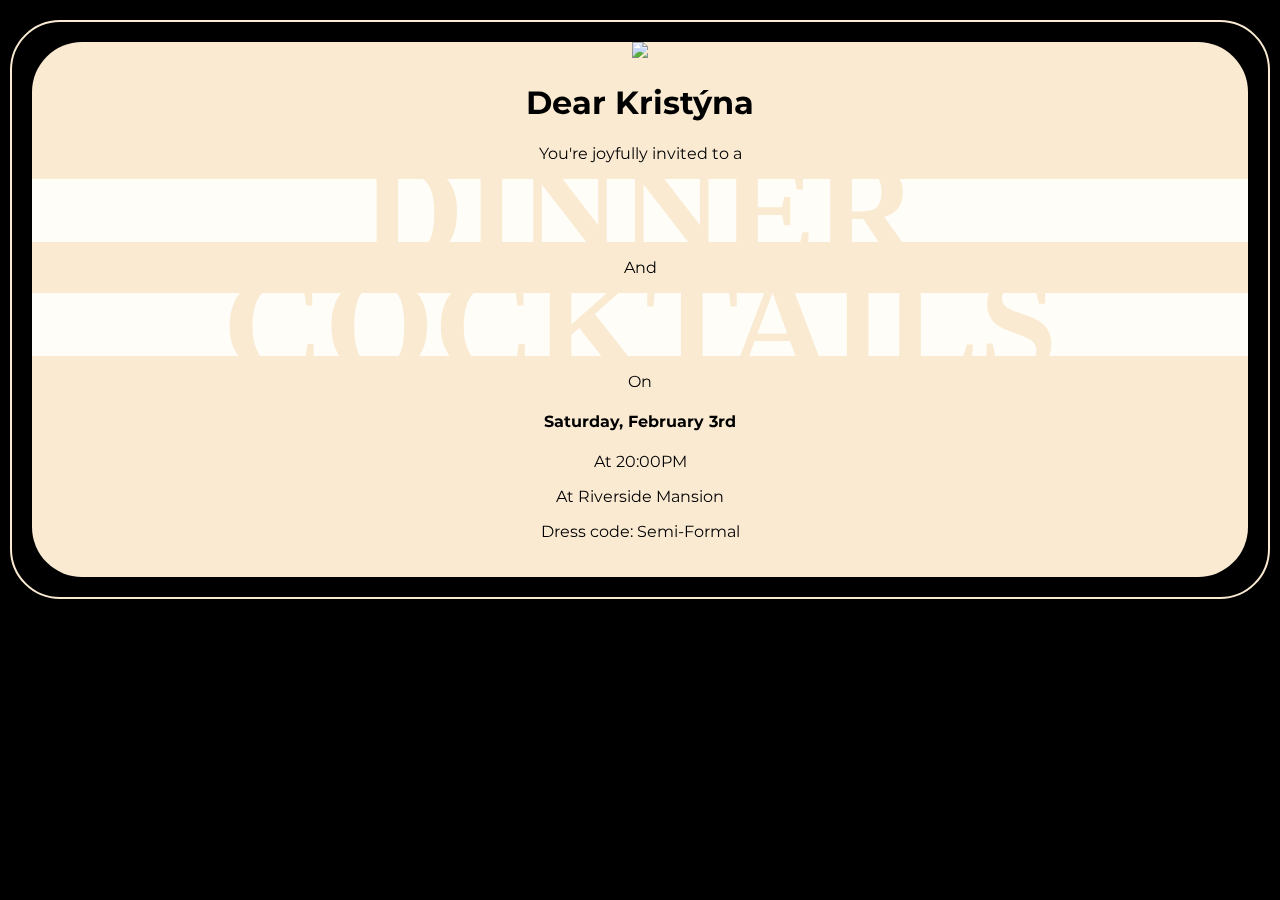
==== index.html @ 9834d934 "Update and rename kris.html to index.html" ====
<!DOCTYPE html>
<html lang="en">

<head>
    <meta charset="UTF-8">
    <meta name="viewport" content="width=device-width, initial-scale=1.0">
    <title>Video Background Example</title>
    <link rel="stylesheet" href="css.css">
    <link rel="preconnect" href="https://fonts.googleapis.com">
    <link rel="preconnect" href="https://fonts.gstatic.com" crossorigin>
    <link href="https://fonts.googleapis.com/css2?family=Montserrat:wght@500&display=swap" rel="stylesheet">
</head>

<body>
    <div class="card1">
        <div class="card">
            <div class="video-background">
                <video autoplay muted loop class="video">
                    <source src="sparkles.mp4" type="video/mp4">
                </video>
            </div>
            <div class="subheading">
                <img class="flower" src="flower.png">
                <h1>Dear Kristýna</h1>
                <p style="font-family: 'Montserrat' , sans-serif">You're joyfully invited to a</p>
            </div>

            <div class="banner">
                <video autoplay muted loop>
                    <source src="sparkles.mp4" type="video/mp4">
                </video>
                <h2>Dinner</h2>
            </div>

            <p style="font-family: 'Montserrat' , sans-serif">And</p>

            <div class="banner">
                <video autoplay muted loop>
                    <source src="sparkles.mp4" type="video/mp4">
                </video>
                <h2>Cocktails</h2>
            </div>

            <div class="lastText">
                <p style="font-family: 'Montserrat', sans-serif">On</p>
                <h4>Saturday, February 3rd</h4>
                <p>At 20:00PM</p>
                <p>At Riverside Mansion</p>
                <p>Dress code: Semi-Formal</p>
            </div>
        </div>
    </div>
</body>

</html>
---- css.css ----
body {
    margin: 0;
    overflow: hidden;
    background: #000;
}

.card1 {
    border: 2px solid #FAEAD2;
    border-radius: 50px;
    margin: 10px;
    margin-top: 20px;
}


.card {
    display: flex;
    flex-direction: column;
    align-items: center;
    justify-content: center;
    /* Border color */
    border-radius: 50px;
    margin: 20px;
    background-color: #FAEAD2;
}

.subheading,
.lastText {
    text-align: center;
}

.second {
    display: flex;
    flex-direction: column;
    align-items: center;
    justify-content: center;
    line-height: 0px;
}

.video-background {
    position: absolute;
    top: 0;
    left: 0;
    width: 100%;
    height: 100%;
    overflow: hidden;
    z-index: -1;
    /* Place the video behind other content */
}

.second h1 {

    font-size: 7vh;
    width: 100%;
    height: 100%;
    background: white;
    font-size: 5vw;
    /* Adjust the font size as needed */
    text-align: center;
    text-transform: uppercase;
    color: #000;
    line-height: 100vh;
    mix-blend-mode: screen;
}

.subheading h1,
h3 {
    font-family: 'Montserrat', sans-serif;
}

.lastText {
    font-family: 'Montserrat', sans-serif;
    padding-bottom: 20px;

}

.flower {
    position: relative;
    height: 22vh;
}

.secondCard {

    display: flex;
    flex-direction: column;
    align-items: center;
    justify-content: center;
    /* Border color */
    border-radius: 50px;
    margin: 20px;
    background-color: #FAEAD2;
}

.banner {
    position: relative;
    width: 100%;
    overflow: hidden;
    display: flex;
    justify-content: center;
    align-items: center;
    height: 7vh;
}

.banner video {
    position: absolute;
    top: 0;
    left: 0;
    width: 100%;
    height: 100%;
    object-fit: cover;
    transform: scale(2.0);
}

.banner h2 {
    position: absolute;
    font-size: 11vw;
    /* Adjust the font size as needed */
    text-align: center;
    background: #FAEAD2;
    text-transform: uppercase;
    color: #000;
    mix-blend-mode: screen;
    width: 100%;
}
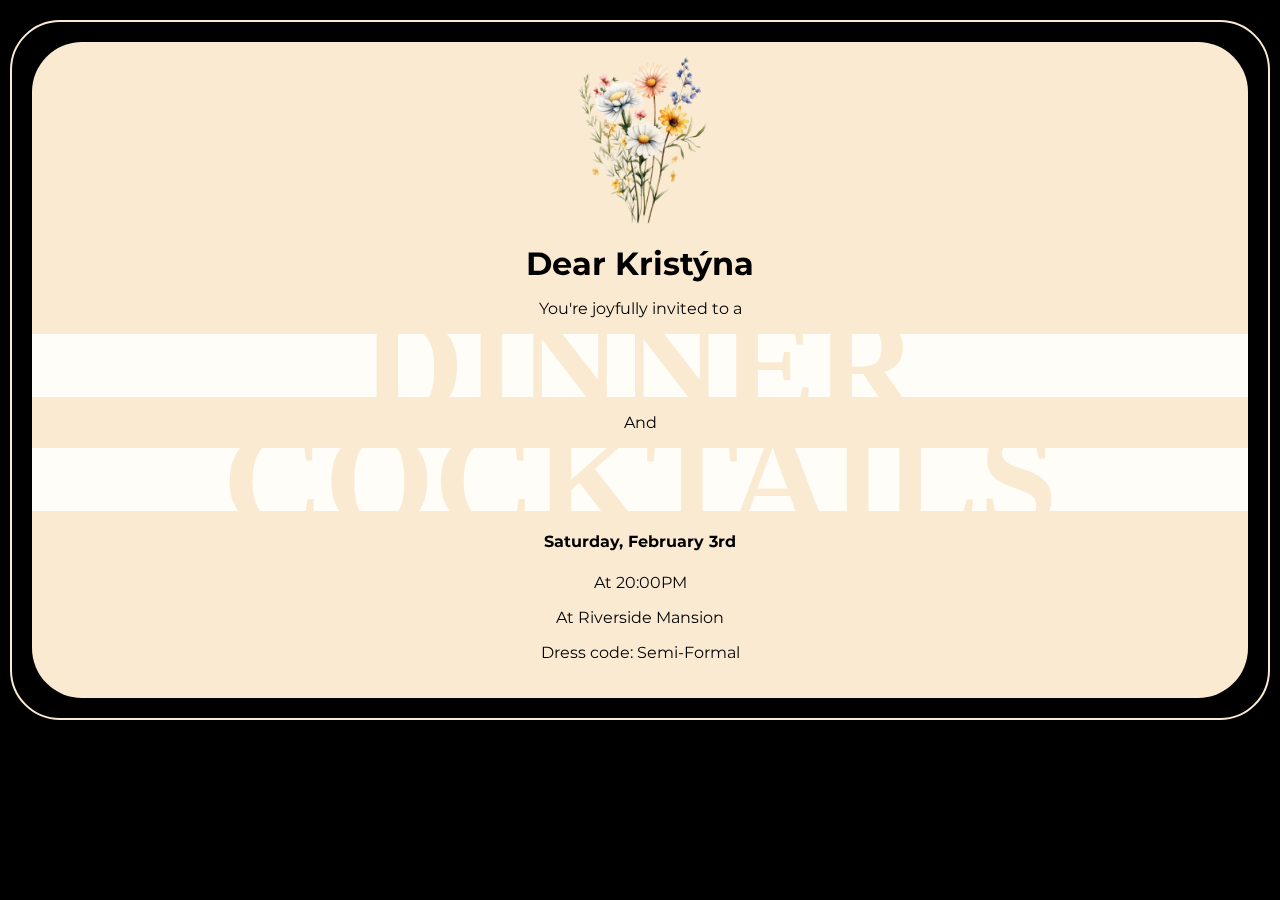
==== commit 2cdb6ae1: "Update index.html" ====
--- a/index.html
+++ b/index.html
@@ -9,6 +9,8 @@
     <link rel="preconnect" href="https://fonts.googleapis.com">
     <link rel="preconnect" href="https://fonts.gstatic.com" crossorigin>
     <link href="https://fonts.googleapis.com/css2?family=Montserrat:wght@500&display=swap" rel="stylesheet">
+    <meta name="viewport" content="width=device-width, initial-scale=1, maximum-scale=1, user-scalable=no">
+
 </head>
 
 <body>
@@ -42,7 +44,6 @@
             </div>
 
             <div class="lastText">
-                <p style="font-family: 'Montserrat', sans-serif">On</p>
                 <h4>Saturday, February 3rd</h4>
                 <p>At 20:00PM</p>
                 <p>At Riverside Mansion</p>
--- a/css.css
+++ b/css.css
@@ -65,6 +65,7 @@
 .subheading h1,
 h3 {
     font-family: 'Montserrat', sans-serif;
+    margin: 0;
 }
 
 .lastText {
@@ -120,4 +121,17 @@
     color: #000;
     mix-blend-mode: screen;
     width: 100%;
+}
+
+@media only screen and (max-width: 600px) {
+
+    .video-background {
+        position: absolute;
+        width: 100%;
+        height: 100%;
+        overflow: hidden;
+        z-index: -1;
+        /* Place the video behind other content */
+    }
+
 }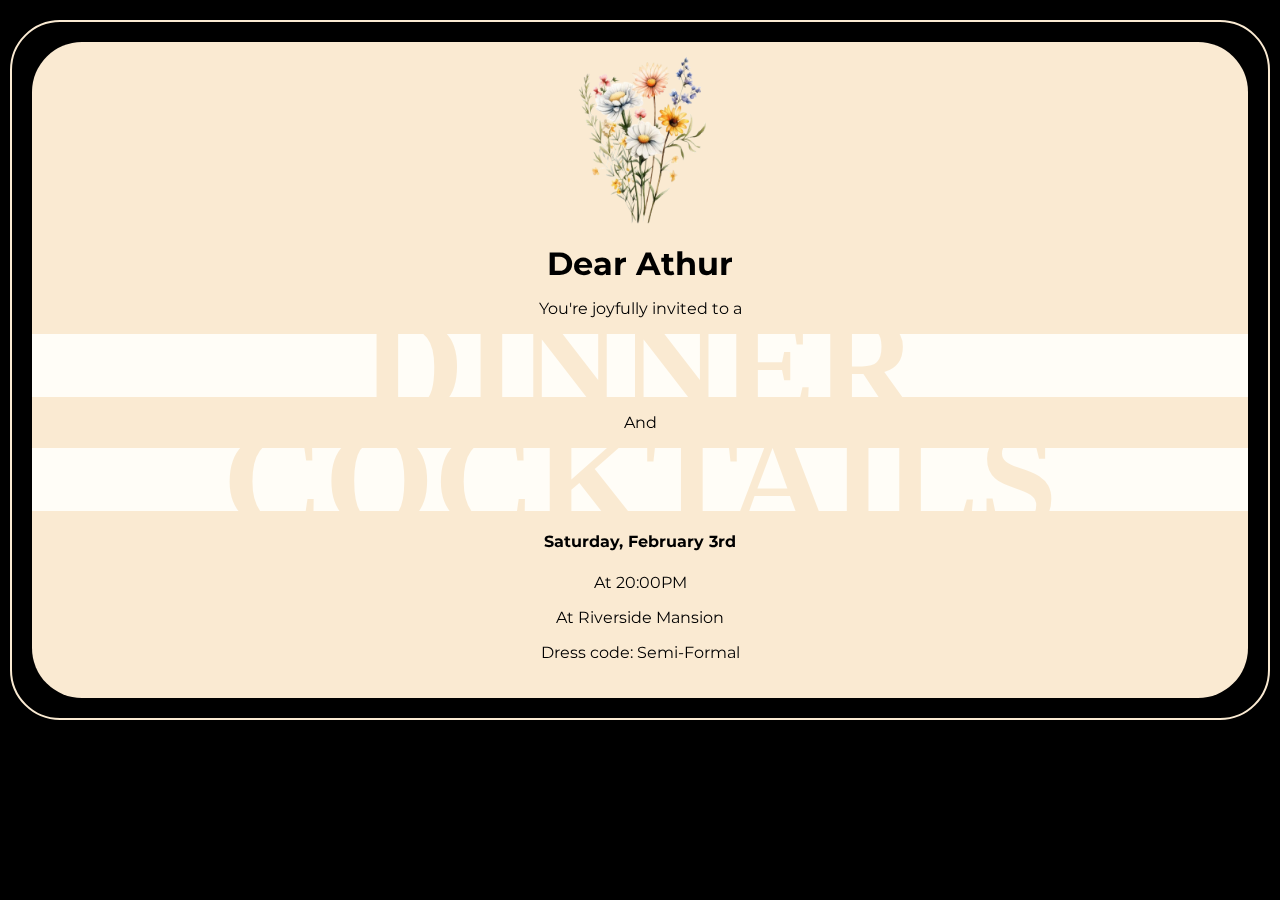
==== commit b27f6a07: "Update index.html" ====
--- a/index.html
+++ b/index.html
@@ -23,7 +23,7 @@
             </div>
             <div class="subheading">
                 <img class="flower" src="flower.png">
-                <h1>Dear Kristýna</h1>
+                <h1>Dear Athur</h1>
                 <p style="font-family: 'Montserrat' , sans-serif">You're joyfully invited to a</p>
             </div>
 
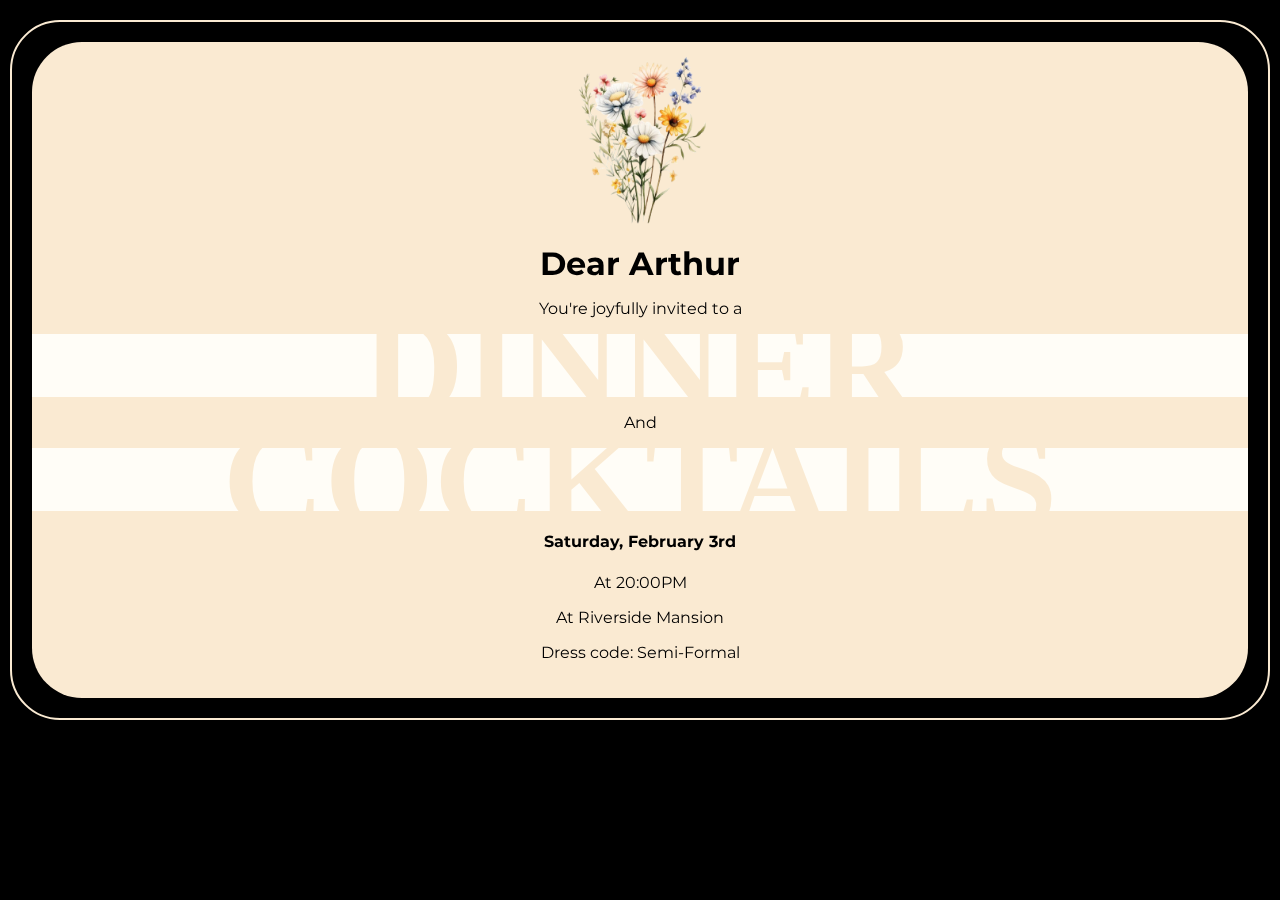
==== commit e7a94ca8: "Update index.html" ====
--- a/index.html
+++ b/index.html
@@ -23,7 +23,7 @@
             </div>
             <div class="subheading">
                 <img class="flower" src="flower.png">
-                <h1>Dear Athur</h1>
+                <h1>Dear Arthur</h1>
                 <p style="font-family: 'Montserrat' , sans-serif">You're joyfully invited to a</p>
             </div>
 
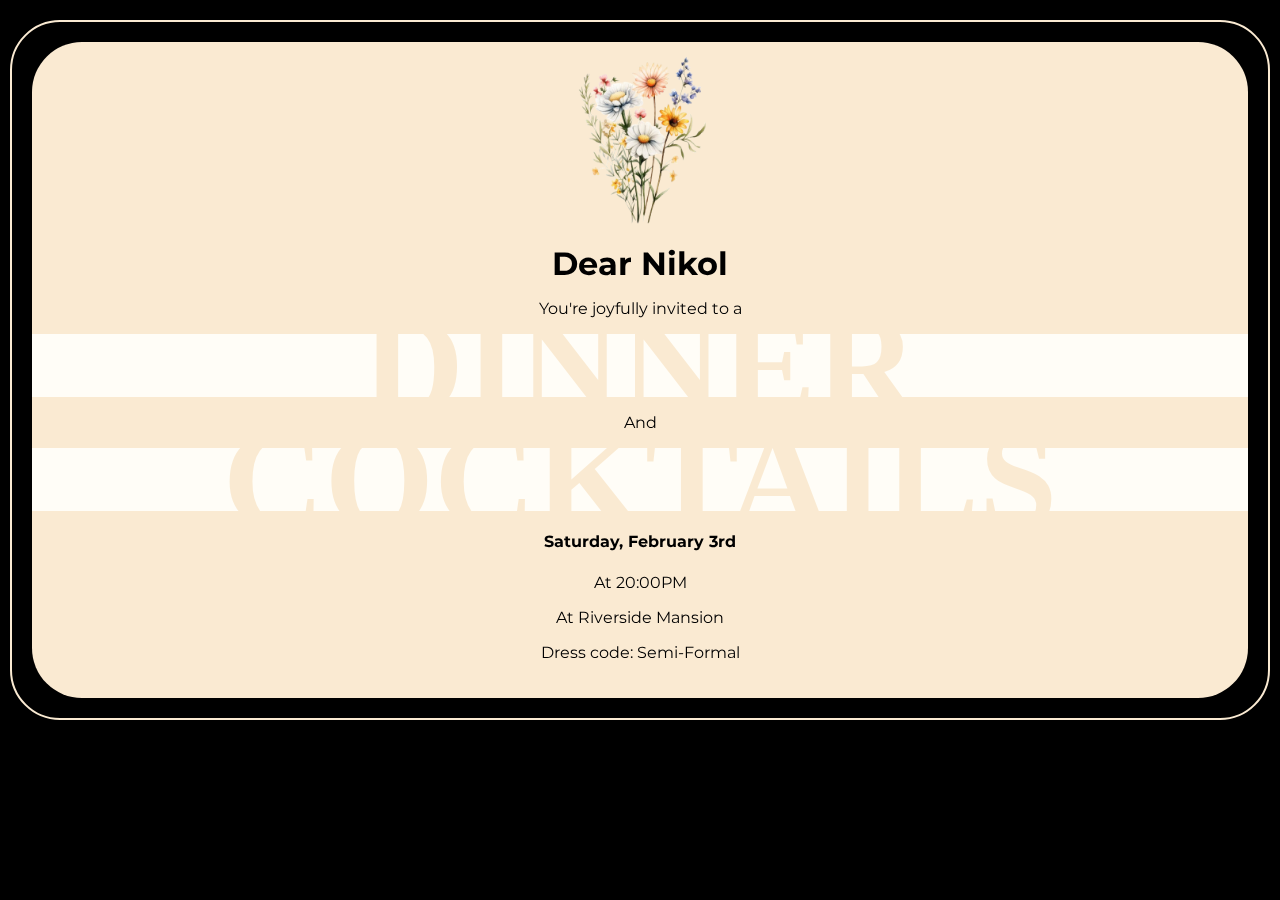
==== commit fc24c575: "Update index.html" ====
--- a/index.html
+++ b/index.html
@@ -23,7 +23,7 @@
             </div>
             <div class="subheading">
                 <img class="flower" src="flower.png">
-                <h1>Dear Arthur</h1>
+                <h1>Dear Nikol</h1>
                 <p style="font-family: 'Montserrat' , sans-serif">You're joyfully invited to a</p>
             </div>
 
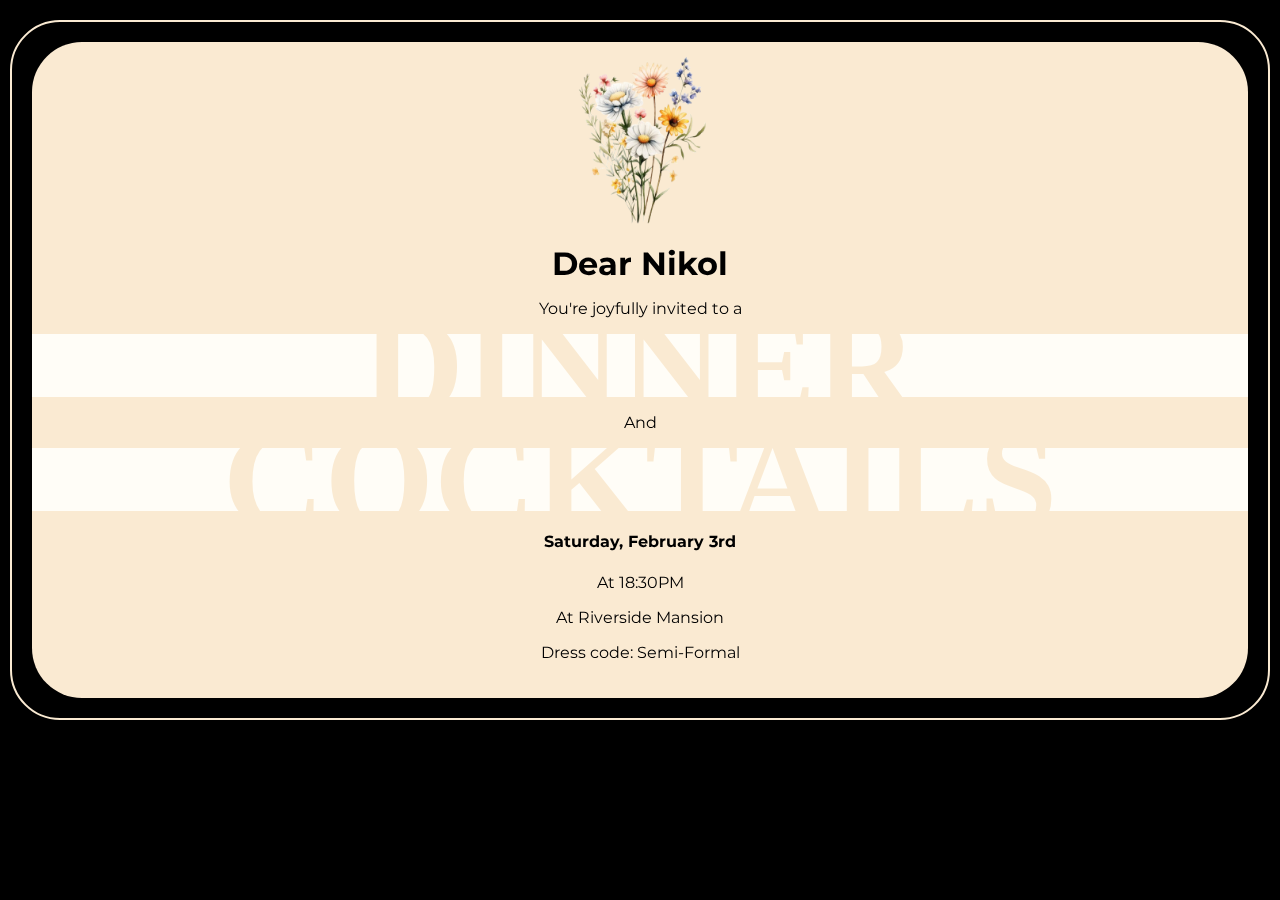
==== commit f15bacd5: "Update index.html" ====
--- a/index.html
+++ b/index.html
@@ -45,7 +45,7 @@
 
             <div class="lastText">
                 <h4>Saturday, February 3rd</h4>
-                <p>At 20:00PM</p>
+                <p>At 18:30PM</p>
                 <p>At Riverside Mansion</p>
                 <p>Dress code: Semi-Formal</p>
             </div>
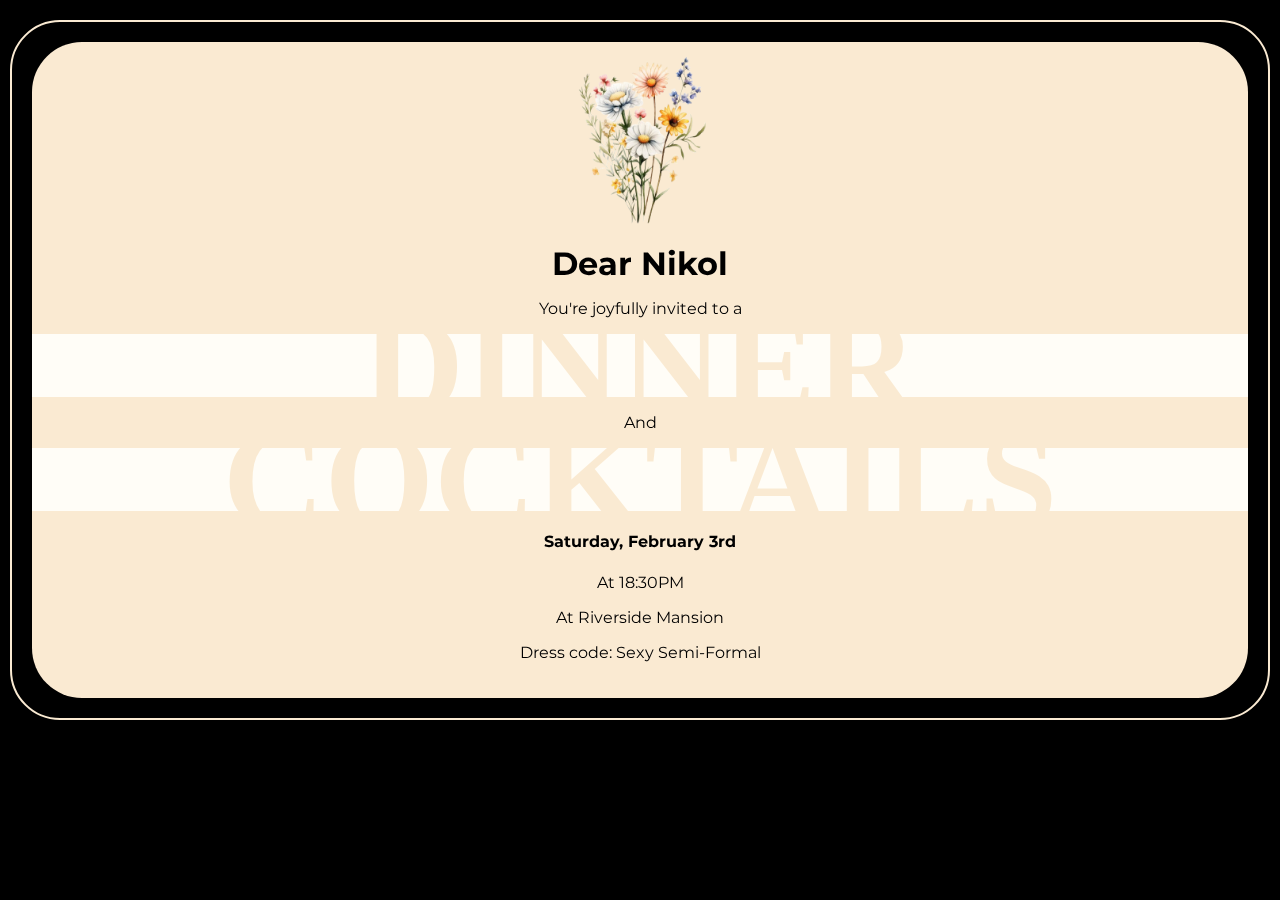
==== commit ff96fe12: "Update index.html" ====
--- a/index.html
+++ b/index.html
@@ -47,7 +47,7 @@
                 <h4>Saturday, February 3rd</h4>
                 <p>At 18:30PM</p>
                 <p>At Riverside Mansion</p>
-                <p>Dress code: Semi-Formal</p>
+                <p>Dress code: Sexy Semi-Formal</p>
             </div>
         </div>
     </div>
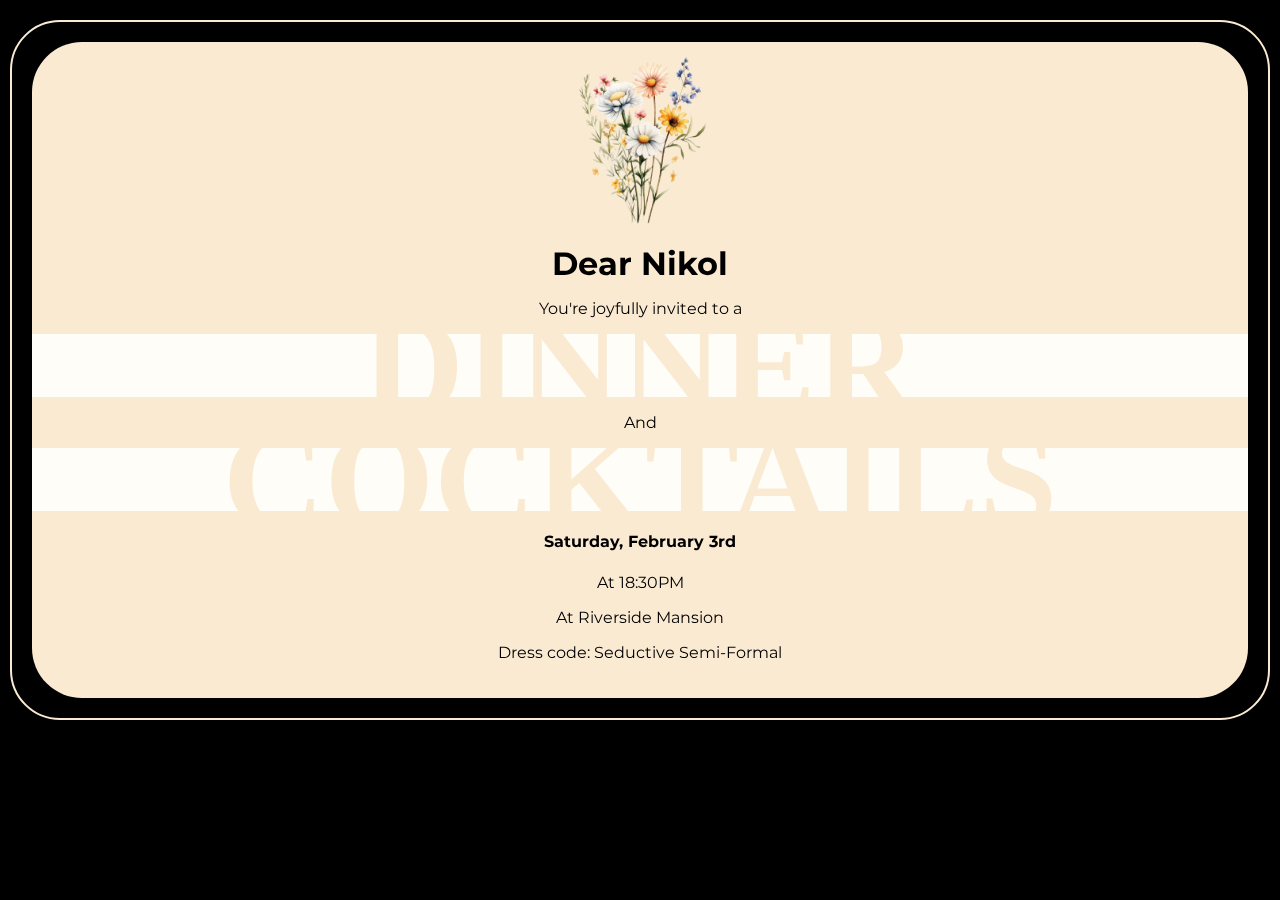
==== commit 78dde539: "Update index.html" ====
--- a/index.html
+++ b/index.html
@@ -47,7 +47,7 @@
                 <h4>Saturday, February 3rd</h4>
                 <p>At 18:30PM</p>
                 <p>At Riverside Mansion</p>
-                <p>Dress code: Sexy Semi-Formal</p>
+                <p>Dress code: Seductive Semi-Formal</p>
             </div>
         </div>
     </div>
